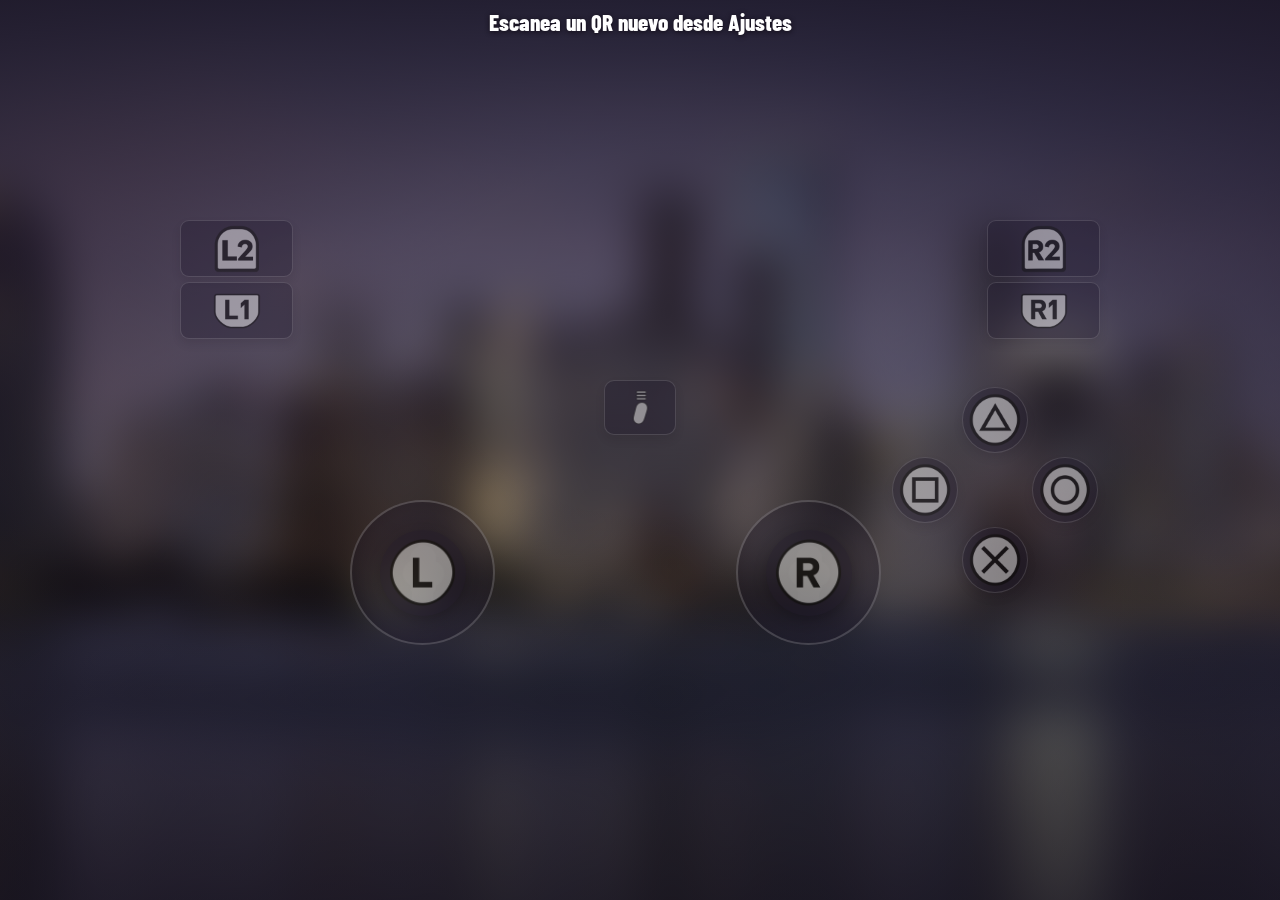
==== controller.html @ 7d09ece5 "Pair a phone as a Radio VI controller" ====
<!doctype html>
<html lang="es">
<head>
  <meta charset="utf-8">
  <meta name="viewport" content="width=device-width,initial-scale=1,viewport-fit=cover">
  <meta name="theme-color" content="#211d21">
  <title>Mando · Radio VI</title>
  <link rel="stylesheet" href="assets/fonts/fonts.css">
  <link rel="stylesheet" href="controller.css">
  <script type="module" src="js/mobile-controller.js"></script>
</head>
<body>
  <main class="controller-surface" aria-label="Mando de Radio VI">
    <div class="controller-photo" aria-hidden="true"></div>
    <header class="controller-status">
      <p id="controller-status" role="status">Conectando con Radio VI…</p>
      <button id="controller-disconnect" type="button" hidden>Desconectar</button>
    </header>
    <div class="controller-deck" id="controller-controls" inert>
      <div class="shoulders shoulders-left" role="group" aria-label="Gatillos izquierdos">
        <button type="button" class="pad-button shoulder-button" data-button="6" aria-label="L2"><span class="pad-glyph" data-glyph="l2" aria-hidden="true"></span></button>
        <button type="button" class="pad-button shoulder-button" data-button="4" aria-label="L1"><span class="pad-glyph" data-glyph="l1" aria-hidden="true"></span></button>
      </div>
      <div class="shoulders shoulders-right" role="group" aria-label="Gatillos derechos">
        <button type="button" class="pad-button shoulder-button" data-button="7" aria-label="R2"><span class="pad-glyph" data-glyph="r2" aria-hidden="true"></span></button>
        <button type="button" class="pad-button shoulder-button" data-button="5" aria-label="R1"><span class="pad-glyph" data-glyph="r1" aria-hidden="true"></span></button>
      </div>
      <button type="button" class="pad-button select-button" data-button="8" aria-label="Select"><span class="pad-glyph" data-glyph="select" aria-hidden="true"></span></button>
      <div class="face-buttons" role="group" aria-label="Botones de acción">
        <button type="button" class="pad-button face-button triangle" data-button="3" aria-label="Triángulo"><span class="pad-glyph" data-glyph="triangle" aria-hidden="true"></span></button>
        <button type="button" class="pad-button face-button square" data-button="2" aria-label="Cuadrado"><span class="pad-glyph" data-glyph="square" aria-hidden="true"></span></button>
        <button type="button" class="pad-button face-button circle" data-button="1" aria-label="Círculo"><span class="pad-glyph" data-glyph="circle" aria-hidden="true"></span></button>
        <button type="button" class="pad-button face-button cross" data-button="0" aria-label="Cruz"><span class="pad-glyph" data-glyph="cross" aria-hidden="true"></span></button>
      </div>
      <div class="stick stick-left" tabindex="0" role="group" data-stick="0" aria-label="Joystick izquierdo, usa las flechas">
        <div class="stick-thumb"><span class="pad-glyph" data-glyph="l" aria-hidden="true"></span></div>
      </div>
      <div class="stick stick-right" tabindex="0" role="group" data-stick="1" aria-label="Joystick derecho, usa las flechas">
        <div class="stick-thumb"><span class="pad-glyph" data-glyph="r" aria-hidden="true"></span></div>
      </div>
    </div>
  </main>
</body>
</html>
---- assets/fonts/fonts.css ----
/* vietnamese */
@font-face {
  font-family: 'Barlow Condensed';
  font-style: normal;
  font-weight: 800;
  font-display: swap;
  src: url(radio-font-1.woff2) format('woff2');
  unicode-range: U+0102-0103, U+0110-0111, U+0128-0129, U+0168-0169, U+01A0-01A1, U+01AF-01B0, U+0300-0301, U+0303-0304, U+0308-0309, U+0323, U+0329, U+1EA0-1EF9, U+20AB;
}
/* latin-ext */
@font-face {
  font-family: 'Barlow Condensed';
  font-style: normal;
  font-weight: 800;
  font-display: swap;
  src: url(radio-font-2.woff2) format('woff2');
  unicode-range: U+0100-02BA, U+02BD-02C5, U+02C7-02CC, U+02CE-02D7, U+02DD-02FF, U+0304, U+0308, U+0329, U+1D00-1DBF, U+1E00-1E9F, U+1EF2-1EFF, U+2020, U+20A0-20AB, U+20AD-20C4, U+2113, U+2C60-2C7F, U+A720-A7FF;
}
/* latin */
@font-face {
  font-family: 'Barlow Condensed';
  font-style: normal;
  font-weight: 800;
  font-display: swap;
  src: url(radio-font-3.woff2) format('woff2');
  unicode-range: U+0000-00FF, U+0131, U+0152-0153, U+02BB-02BC, U+02C6, U+02DA, U+02DC, U+0304, U+0308, U+0329, U+2000-206F, U+20AC, U+2122, U+2191, U+2193, U+2212, U+2215, U+FEFF, U+FFFD;
}
/* vietnamese */
@font-face {
  font-family: 'Space Grotesk';
  font-style: normal;
  font-weight: 400 700;
  font-display: swap;
  src: url(radio-font-4.woff2) format('woff2');
  unicode-range: U+0102-0103, U+0110-0111, U+0128-0129, U+0168-0169, U+01A0-01A1, U+01AF-01B0, U+0300-0301, U+0303-0304, U+0308-0309, U+0323, U+0329, U+1EA0-1EF9, U+20AB;
}
/* latin-ext */
@font-face {
  font-family: 'Space Grotesk';
  font-style: normal;
  font-weight: 400 700;
  font-display: swap;
  src: url(radio-font-5.woff2) format('woff2');
  unicode-range: U+0100-02BA, U+02BD-02C5, U+02C7-02CC, U+02CE-02D7, U+02DD-02FF, U+0304, U+0308, U+0329, U+1D00-1DBF, U+1E00-1E9F, U+1EF2-1EFF, U+2020, U+20A0-20AB, U+20AD-20C4, U+2113, U+2C60-2C7F, U+A720-A7FF;
}
/* latin */
@font-face {
  font-family: 'Space Grotesk';
  font-style: normal;
  font-weight: 400 700;
  font-display: swap;
  src: url(radio-font-6.woff2) format('woff2');
  unicode-range: U+0000-00FF, U+0131, U+0152-0153, U+02BB-02BC, U+02C6, U+02DA, U+02DC, U+0304, U+0308, U+0329, U+2000-206F, U+20AC, U+2122, U+2191, U+2193, U+2212, U+2215, U+FEFF, U+FFFD;
}
---- controller.css ----
:root {
  color-scheme: dark;
  background: #292025;
  color: #fff;
  font: 800 16px/1.1 "Barlow Condensed", "Arial Narrow", sans-serif;
  -webkit-tap-highlight-color: transparent;
}

* { box-sizing: border-box; }
html, body { width: 100%; height: 100%; margin: 0; overflow: hidden; overscroll-behavior: none; }
button { color: inherit; font: inherit; cursor: pointer; }
button:focus-visible, .stick:focus-visible { outline: 2px solid #f8cf9e; outline-offset: 4px; }
[hidden] { display: none !important; }

.controller-surface {
  --height-unit: 1svh;
  --safe-top: env(safe-area-inset-top, 0px);
  --safe-right: env(safe-area-inset-right, 0px);
  --safe-bottom: env(safe-area-inset-bottom, 0px);
  --safe-left: env(safe-area-inset-left, 0px);
  position: fixed;
  inset: 0;
  display: grid;
  place-items: center;
  isolation: isolate;
  overflow: hidden;
}

.controller-photo, .controller-surface::after { position: absolute; inset: 0; z-index: -1; pointer-events: none; }
.controller-photo {
  background: url("assets/city.webp") center / cover;
  transform: scale(1.12);
  filter: blur(21px) saturate(.76);
}
.controller-surface::after {
  content: "";
  background: linear-gradient(180deg,#1a1423e0 0%,#25182894 27%,#2b212a30 67%,#17121e70), radial-gradient(ellipse at 50% 37%,transparent 22%,#140e1988 92%);
}

.controller-status {
  position: absolute;
  z-index: 1;
  inset-block-start: max(10px, var(--safe-top));
  inset-inline: 30%;
  display: grid;
  justify-items: center;
  gap: 4px;
  text-align: center;
  text-shadow: 0 1px 5px #120c17;
}
.controller-status p { margin: 0; font-size: clamp(15px, calc(var(--height-unit) * 4.5), 23px); }
#controller-disconnect {
  min-height: 24px;
  border: 0;
  padding: 3px 8px;
  background: none;
  text-decoration: underline;
  text-underline-offset: .22em;
  opacity: .85;
  touch-action: manipulation;
}

.controller-deck {
  --side-left: max(4%, calc(var(--safe-left) + 8px));
  --side-right: max(4%, calc(var(--safe-right) + 8px));
  --face-step: clamp(38px, calc(var(--height-unit) * 14), 70px);
  --stick-size: clamp(62px, calc(var(--height-unit) * 29), 145px);
  position: relative;
  width: min(100%, 1000px);
  height: min(100%, 500px);
  transition: opacity 160ms ease;
}
.controller-deck[inert] { opacity: .45; }
.pad-button, .stick { display: grid; place-items: center; touch-action: none; user-select: none; -webkit-user-select: none; }
.pad-button {
  min-width: 0;
  padding: 0;
  border: 1px solid #f9f8f44a;
  background: #1a1328b3;
  box-shadow: 0 5px 10px #160f1a47;
  transition: background 120ms ease, border-color 120ms ease;
}
.pad-button[data-held] { background: #725453bd; border-color: #f8cf9eb8; }

.pad-glyph {
  --glyph-size: 32px;
  display: block;
  width: var(--glyph-size);
  height: var(--glyph-size);
  background: url("assets/mobile-controller-glyphs.webp") no-repeat calc(var(--glyph-index) * 10%) 50% / 1100% 100%;
  pointer-events: none;
  transition: transform 100ms ease;
}
.pad-button[data-held] .pad-glyph { transform: scale(.89); }
[data-glyph="cross"] { --glyph-index: 0; }
[data-glyph="circle"] { --glyph-index: 1; }
[data-glyph="square"] { --glyph-index: 2; }
[data-glyph="triangle"] { --glyph-index: 3; }
[data-glyph="l1"] { --glyph-index: 4; }
[data-glyph="r1"] { --glyph-index: 5; }
[data-glyph="l2"] { --glyph-index: 6; }
[data-glyph="r2"] { --glyph-index: 7; }
[data-glyph="select"] { --glyph-index: 8; }
[data-glyph="l"] { --glyph-index: 9; }
[data-glyph="r"] { --glyph-index: 10; }

.shoulders {
  position: absolute;
  inset-block-start: max(4%, calc(var(--safe-top) + 4px));
  display: grid;
  grid-template-rows: repeat(2, clamp(30px, calc(var(--height-unit) * 12), 57px));
  gap: 5px;
  width: clamp(61px, calc(var(--height-unit) * 23), 113px);
}
.shoulders-left { inset-inline-start: var(--side-left); }
.shoulders-right { inset-inline-end: var(--side-right); }
.shoulder-button { border-radius: 9px; }
.shoulder-button .pad-glyph { --glyph-size: clamp(27px, calc(var(--height-unit) * 10), 48px); }

.select-button {
  position: absolute;
  inset-block-start: 36%;
  inset-inline-start: 50%;
  width: clamp(48px, calc(var(--height-unit) * 16), 72px);
  height: clamp(38px, calc(var(--height-unit) * 12), 55px);
  transform: translateX(-50%);
  border-radius: 10px;
}
.select-button .pad-glyph { --glyph-size: clamp(25px, calc(var(--height-unit) * 8), 35px); }

.face-buttons {
  position: absolute;
  inset-block-start: 37%;
  inset-inline-end: var(--side-right);
  display: grid;
  grid-template: repeat(3, var(--face-step)) / repeat(3, var(--face-step));
}
.face-button { margin: 2px; border-radius: 50%; }
.face-button .pad-glyph { --glyph-size: calc(var(--face-step) * .76); }
.triangle { grid-area: 1 / 2; }
.square { grid-area: 2 / 1; }
.circle { grid-area: 2 / 3; }
.cross { grid-area: 3 / 2; }

.stick {
  position: absolute;
  inset-block-end: max(11%, calc(var(--safe-bottom) + 10px));
  width: var(--stick-size);
  aspect-ratio: 1;
  border: 2px solid #f9f8f45e;
  border-radius: 50%;
  background: radial-gradient(circle, #110d21b8, #292135a3);
  box-shadow: inset 0 3px 15px #160f1a99;
  cursor: grab;
}
.stick[data-held] { cursor: grabbing; }
.stick-left { inset-inline-start: max(21%, calc(var(--safe-left) + 10px)); }
.stick-right { inset-inline-end: calc(var(--side-right) + var(--face-step) * 3 + 9px); }
.stick-thumb {
  display: grid;
  place-items: center;
  width: 61%;
  aspect-ratio: 1;
  border-radius: 50%;
  background: #1a1328;
  box-shadow: 0 5px 11px #08051193;
  transform: translate(var(--stick-x, 0), var(--stick-y, 0));
  transition: transform 120ms ease-out;
  pointer-events: none;
}
.stick[data-held] .stick-thumb { transition: none; }
.stick-thumb .pad-glyph { --glyph-size: calc(var(--stick-size) * .48); }

@media (orientation: portrait) {
  .controller-surface {
    --height-unit: 1svw;
    --safe-top: env(safe-area-inset-right, 0px);
    --safe-right: env(safe-area-inset-bottom, 0px);
    --safe-bottom: env(safe-area-inset-left, 0px);
    --safe-left: env(safe-area-inset-top, 0px);
    inset: 50% auto auto 50%;
    width: 100svh;
    height: 100svw;
    transform: translate(-50%, -50%) rotate(90deg);
  }
}

@media (prefers-reduced-motion: reduce) {
  .controller-deck, .pad-button, .pad-glyph, .stick-thumb { transition: none; }
}
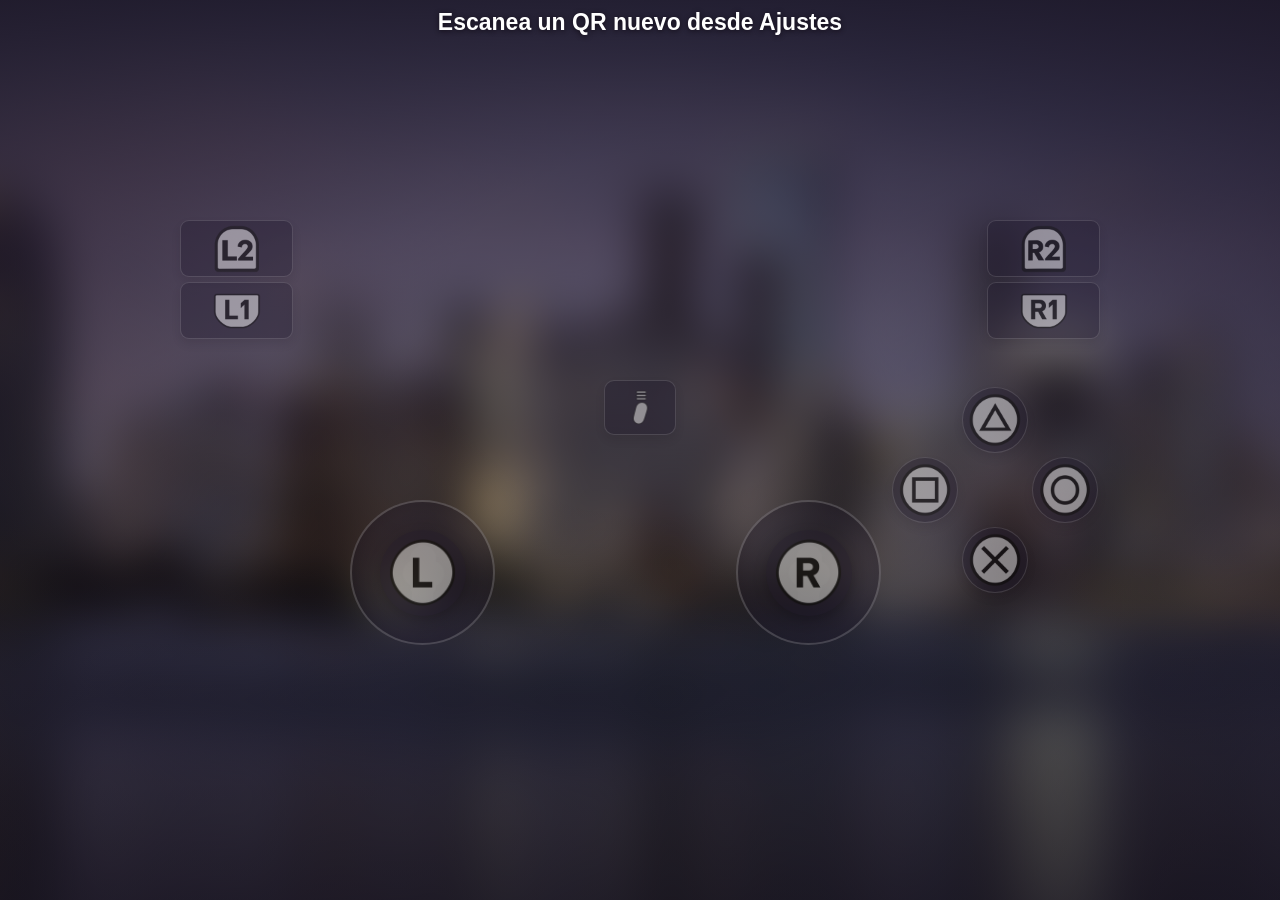
==== commit 50b53983: "Share the configured GTA Art Deco font with the mobile controller" ====
--- a/controller.html
+++ b/controller.html
@@ -4,8 +4,8 @@
   <meta charset="utf-8">
   <meta name="viewport" content="width=device-width,initial-scale=1,viewport-fit=cover">
   <meta name="theme-color" content="#211d21">
+  <meta name="radio-media-url" content="">
   <title>Mando · Radio VI</title>
-  <link rel="stylesheet" href="assets/fonts/fonts.css">
   <link rel="stylesheet" href="controller.css">
   <script type="module" src="js/mobile-controller.js"></script>
 </head>
--- a/controller.css
+++ b/controller.css
@@ -2,7 +2,8 @@
   color-scheme: dark;
   background: #292025;
   color: #fff;
-  font: 800 16px/1.1 "Barlow Condensed", "Arial Narrow", sans-serif;
+  font: 700 16px/1.1 "GTA Art Deco Condensed", "Arial Narrow", sans-serif;
+  font-synthesis: none;
   -webkit-tap-highlight-color: transparent;
 }
 
